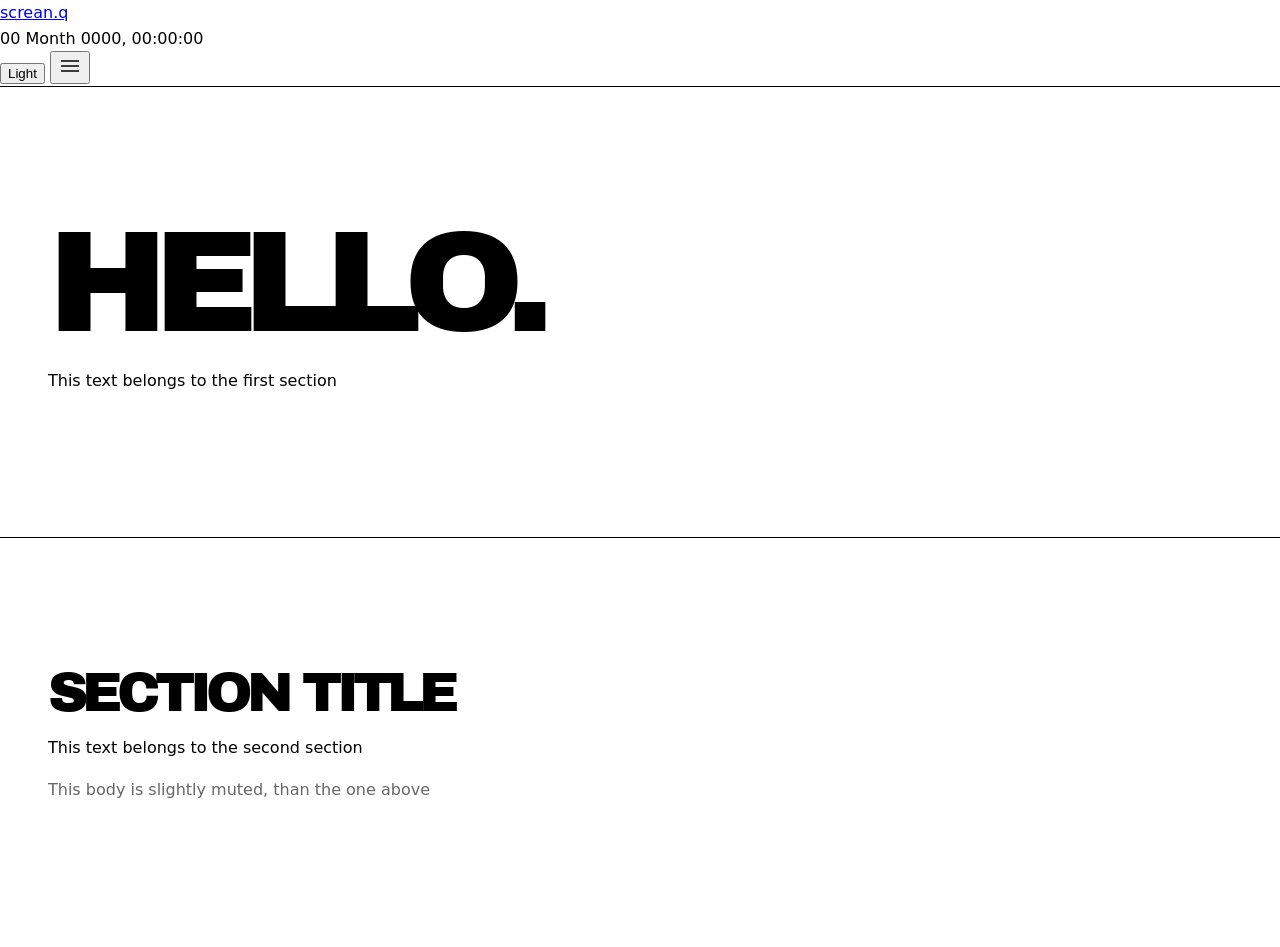
==== index.html @ d85c718d "progress1" ====
<!DOCTYPE html> <!-- just use ! to start with the basic chunk of code -->
<html lang="en">
<head>
    <meta charset="UTF-8">
    <meta name="viewport" content="width=device-width, initial-scale=1.0">
    <title>sqrean.q</title> <!--title of the website-->
    <link rel="preconnect" href="https://fonts.googleapis.com">     <!--these three lines(7,9,10) are copied from google fonts to fetch the 
    font style files before linking the css file, so the font is ready before the css starts running-->
    <link rel="preconnect" href="https://fonts.gstatic.com" crossorigin>
    <link href="https://fonts.googleapis.com/css2?family=Archivo+Black&display=swap" rel="stylesheet">
    <link rel="stylesheet" href="css/style.css"> <!--linking the css file-->
</head>
<body>
    <header class="site-header">    <!--semantic element for the top of the page-->
        <a class="header-cell header-brand" href="index.html">screan.q</a>  <!--class links to the label in css
        href.... names the site and its a link home-->
        <div class="header-cell header-time" >
            <time id="clock">00 Month 0000, 00:00:00</time>     <!--element for date and time-->
        </div>
        <button class="header-cell header-button" id="theme-toggle" type="button">Light</button>    <!--introducing the button
        type button is used so that it isnt just a clickable link that takes us to another site
        it works with a keyboard whereas div doesnt, it stops the button from behaving like a submit button-->
        <button class="header-cell header-button" id="theme-toggle" type="button" aria-label="Open navigation menu">
            <svg width="24" height="24" viewBox="0 0 24 24" aria-hidden="true">
                <path d="M3 7h18M3 12h18M3 17h18" fill="none" stroke="currentColor" stroke-width="1.5"/>
            </svg>
        </button>
    </header>
    <main>      <!-- marks pages main content-->
        <section class="section">   <!-- groups related content-->
            <div class="container">     <!-- goes inside a section-->
                <h1>Hello.</h1> <!--heading 1-->
                <p>This text belongs to the first section</p>
            </div>
        </section>
        <section class="section">
            <div class="container">
                <h2>Section Title</h2>
                <p>This text belongs to the second section</p>
                <p class="muted">This body is slightly muted, than the one above</p>
            </div>
        </section>
    </main>
    <script src="js/main.js"></script>   <!--linking the javascript file-->
</body>
</html>
---- css/style.css ----
/* 1. DESIGN TOKENS(colors, fonts, sizes, spacing) */
/* -- is used to declare variables btw */


:root{      /* a selector that is the top level comment, which is <html>. any variables defined here are available on the entire page */
    --color-bg: #ffffff;   /* page background (white)*/
    --color-text: #000000;  /* black text*/
    --color-text-muted: rgb(0 0 0 / 0.6);       /* is black at 60% opacity, which renders gray */
    --color-line: #000000;      /*thin dividers, full length one */
    --color-line-soft: rgb(0 0 0 / 0.2);        /*thin dividers, fainter version for minor divisions */

    --font-display: "Archivo Black", "Arial Black", Impact, sans-serif; /*these three are font stacks, the one with spaces are supposed to
    be in quotes. they are tried from left to right*/
    --font-body: "Inter", system-ui, -apple-system, "Segoe UI", Roboto, Arial, sans-serif;
    --font-mono: ui-monospace, "SFMono-Regular", Menlo, Consolas, monospace;
    
    --text-xs: 0.75rem;     /* extra small text*/
    --text-sm: 0.875rem;    /*small text*/
    --text-base: 1rem;      /*base size of text*/           
    --text-lg: 1.25rem;     /*large size of text*/
    --text-heading: clamp(2rem, 6vw, 4.5rem);   /*size of heading*/
    --text-display: clamp(3rem, 12vw, 9rem);    /*ssize of text display */
    /* rem is used to give size to the text, 1rem = 16px, it is used instead of px because if a user uses the browser with larger font sizes,
    rem will adjust the size hence being more user friendly */
    /*vw is viewport width*/

    --scale-1: 0.5rem;      /*declaring a set of scale variables to keep unformity in the site, so instead of coming
                            up with values on the spot we use already declared ones like [var(--space-3)]*/
    --scale-2: 1rem;
    --scale-3: 1.5rem;
    --scale-4: 2.5rem;
    --scale-5: 8rem;
    --scale-6: 6rem;

    --border: 1px solid var(--color-line);    /*using it means having the same thickness and changes with the color theme*/
    --border-soft: 1px solid var(--color-line-soft);  /* softer version of the one above */

    --page-padding: clamp(1rem, 4vw, 3rem); /*gap between the content and the screen edge, 1 rem for phones 3 rem for laptops */
    --page-max: 1600px; /*widest the content can get*/
}

:root[data-theme="dark"]{       /* dark theme settings, only need to change colors*/
    --color-bg:#000000;
    --color-text: #ffffff;
    --color-text-muted: rgb(255 255 255 / 0.6);
    --color-line: #ffffff; 
    --color-line-soft: rgb(255 255 255 / 0.25);
}

/* 2. reset and base styles*/

*,
*::before,   /*selects everything and the comma means "all of these" */
*::after {
    box-sizing: border-box; /*changes how the width is counted. the padding and border are counted inside the given value
    and stops the layout from overflowing*/
}
body{  /*css box model*/
    margin: 0;      /* removes the default 8px margin around the page*/
    background-color: var(--color-bg);      /* tokens are used to paint the page with the colors alotted to them */
    color: var(--color-text);
    font-family: var(--font-body);
    font-size: var(--text-base);
    line-height: 1.6;   /*space between the lines of text, no unit is used to it adjusts to the different font sizes */
    -webkit-font-smoothing: antialiased; /* makes light on dark text crisp on mac and ios, harmless elsewhere*/
}

/*HEADINGS*/
h1, h2, h3{
    margin: 0 0 var(--scale-2);
    font-family: var(--font-display);
    font-weight: 400;
    line-height: 0.95;
    letter-spacing: -0.10em;    /*for bringing heading letters slightly closer to each other*/
    text-transform: uppercase;
}
h1{font-size: clamp(3rem, 12vw, 9rem); }
h2{font-size: clamp(1.75rem, 5vw, 3.5rem); }
h3{font-size: 1.25rem; }

p{
    margin: 0 0 1em;
    max-width: 60ch;    /* limits the length of the paragraph by 60 characters, one ch = the length of '0' */
}
.muted{     /*is a class selector that mutes any text with the class=mute property*/
    color: var(--color-text-muted);
}
hr{     /* it is a hoizontal rule, we add that to replace the clunkyy default*/
    border: 0;
    border-top: 1px solid var(--color-line);
    margin: 2rem 0; 
}
:focus-visible{     /*draws an outline for wherever the keyboard user has tabbed to*/
    outline: 2px solid var(--text-base);
    outline-offset: 3px;
}
.container{     /*keeps content alligned and centered*/
    width: 100%;    /*makes it fill the screen on small windows*/
    max-width: var(--page-max);     /*stops grwoing past page-max*/
    margin-inline: auto;    /*splits left and right leftover spaces equally, which centeres the box, only works when width is limited.
    That is why --max-width is important*/
    padding-inline: var(--page-padding);    /*adds left and right gaps along the text direction*/
}
.section{   /*draws a full width line across the top of a section, and creates a vertical space inside it*/
    border-top: var(--border);      /*uses the line variable*/
    padding-block: var(--scale-5);  /*adds space above and below (block means top and bottom)*/
}
img{
    max-width: 100%;    /*stops an image from ever being wider than its container, prevents horizontal
    scrolling on phone*/
    display: block;     /*removes the small gap browsers leave under images */
}
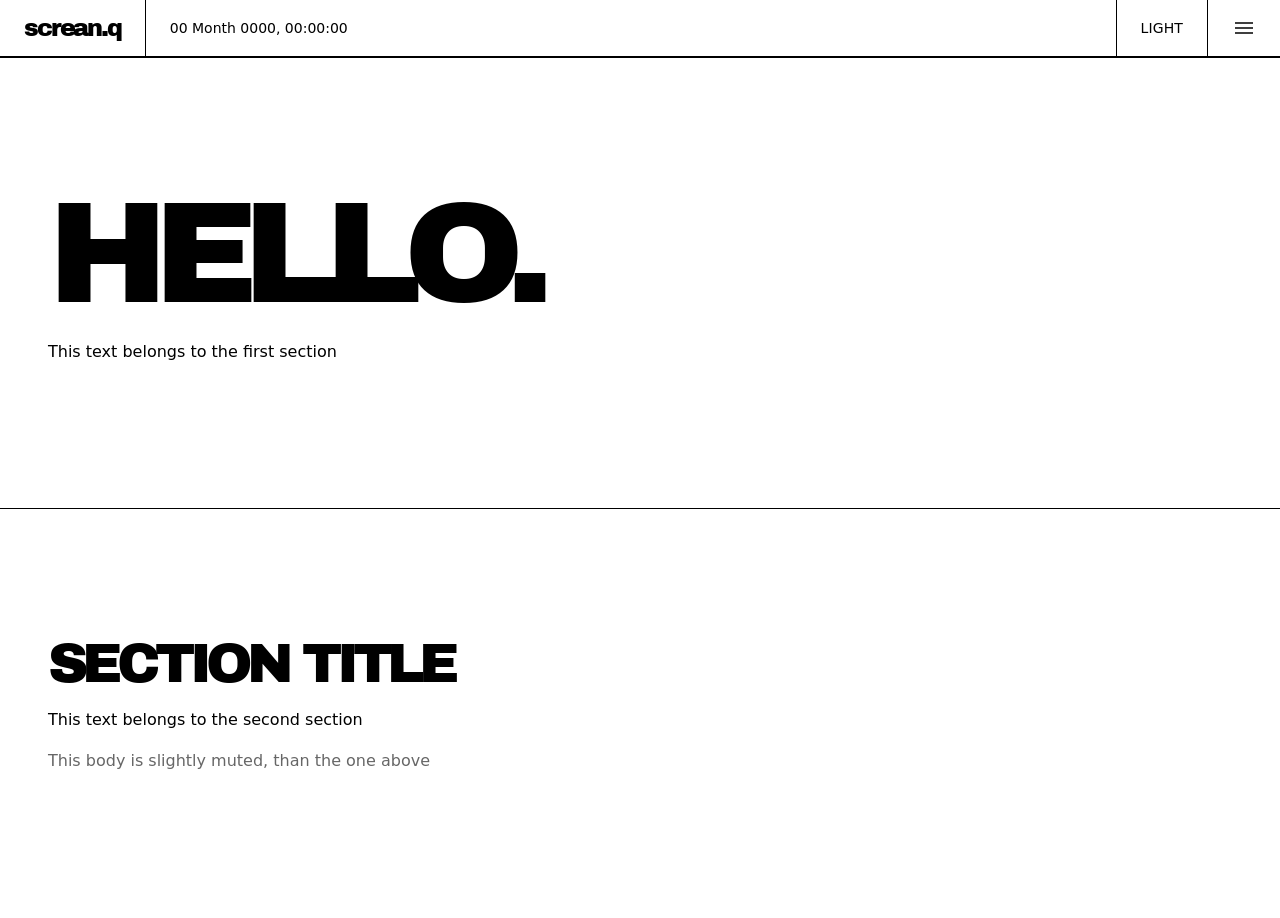
==== commit d2f2aaf0: "progress2" ====
--- a/index.html
+++ b/index.html
@@ -20,10 +20,16 @@
         <button class="header-cell header-button" id="theme-toggle" type="button">Light</button>    <!--introducing the button
         type button is used so that it isnt just a clickable link that takes us to another site
         it works with a keyboard whereas div doesnt, it stops the button from behaving like a submit button-->
-        <button class="header-cell header-button" id="theme-toggle" type="button" aria-label="Open navigation menu">
-            <svg width="24" height="24" viewBox="0 0 24 24" aria-hidden="true">
-                <path d="M3 7h18M3 12h18M3 17h18" fill="none" stroke="currentColor" stroke-width="1.5"/>
-            </svg>
+        <button class="header-cell header-button" id="menu-button" aria-label="Open navigation menu"> <!--aria-label gives the 
+            button a spoken name-->
+            <svg width="24" height="24" viewBox="0 0 24 24" aria-hidden="true">     <!--this is a tiny drawing in the code
+                viewbox makes a 24 x 24 drawing area , path d draws three horizontal lines M3 7 means move to x=3, y=7
+                h18 means a horizontal line 18 units to the right same for y=12 and y =17. aria hidden hides the icon from screen
+                readers since aria label already describes it.-->
+                <path d="M3 7h18M3 12h18M3 17h18" fill="none" stroke="currentColor" stroke-width="1.5"/>    <!--stroke currentcolor
+                uses the same color as the text to make the lines, so in dark mode the lines will automatically turn to white-->
+            </svg>      <!--why svg and not ☰ because the character's look depends on the font the visitor uses, svg makes it 
+            universal-->
         </button>
     </header>
     <main>      <!-- marks pages main content-->
--- a/css/style.css
+++ b/css/style.css
@@ -17,7 +17,7 @@
     --text-xs: 0.75rem;     /* extra small text*/
     --text-sm: 0.875rem;    /*small text*/
     --text-base: 1rem;      /*base size of text*/           
-    --text-lg: 1.25rem;     /*large size of text*/
+    --text-lg: 1.5rem;     /*large size of text*/
     --text-heading: clamp(2rem, 6vw, 4.5rem);   /*size of heading*/
     --text-display: clamp(3rem, 12vw, 9rem);    /*ssize of text display */
     /* rem is used to give size to the text, 1rem = 16px, it is used instead of px because if a user uses the browser with larger font sizes,
@@ -110,3 +110,57 @@
     scrolling on phone*/
     display: block;     /*removes the small gap browsers leave under images */
 }
+/* HEADING */
+
+.site-header{   /*makes the header a flex row and draws a horizontal line using the border variable*/
+    display: flex;
+    border-bottom: var(--border);
+}
+.header-cell{   /*makes section itself a flex container for the different contents*/ 
+    display: flex;
+    align-items: center;
+    padding: var(--scale-2) var(--scale-3);     /*padding vertical horizontal*/
+}
+.header-cell + .header-cell{    /* to add adjacent selectors, to add vertical lines to seperate the contents
+    except the first, we can also use border-left for each but that would be more code */
+    border-left: var(--border);
+}
+.header-brand{  /*for the screan.q logo link*/
+    font-family: var(--font-display);
+    font-size: var(--text-lg);
+    line-height: 1;
+    color: inherit; /*uses the color of the parent (the website) and changes the default blue color that a browser gives a link*/
+    text-decoration: none;  /*this removes the default underline that a browser gives to link*/
+    white-space: nowrap;    /*stops wrapping the name into more than 1 line*/
+    letter-spacing: -0.09em;
+    cursor: pointer;
+}
+.header-time{
+    flex: 1;
+    font-size: var(--text-sm);
+    font-variant-numeric: tabular-nums;     /*makes every digit the same width so when the clock ticks it wont wobble */
+    cursor: pointer;
+}
+.header-button{     /*removes the light gray default button, no background, no border, inherited text color and font, 
+    small uppercase text with slightly spaced letters, and a pointer cursor*/
+    background: none;   
+    border: 0;
+    color: inherit;
+    font: inherit;
+    font-size: var(--text-sm);
+    letter-spacing: 0.008em;
+    text-transform: uppercase;
+    cursor: pointer;
+}
+.header-button:hover{       /*for when mouse hovers on the button, it swaps the color of the button and text*/
+    background-color: var(--color-text);
+    color: var(--color-bg); 
+}
+.header-brand:hover{
+    background-color: var(--color-text);
+    color: var(--color-bg); 
+}
+.header-time:hover{
+    background-color: var(--color-text);
+    color: var(--color-bg); 
+}
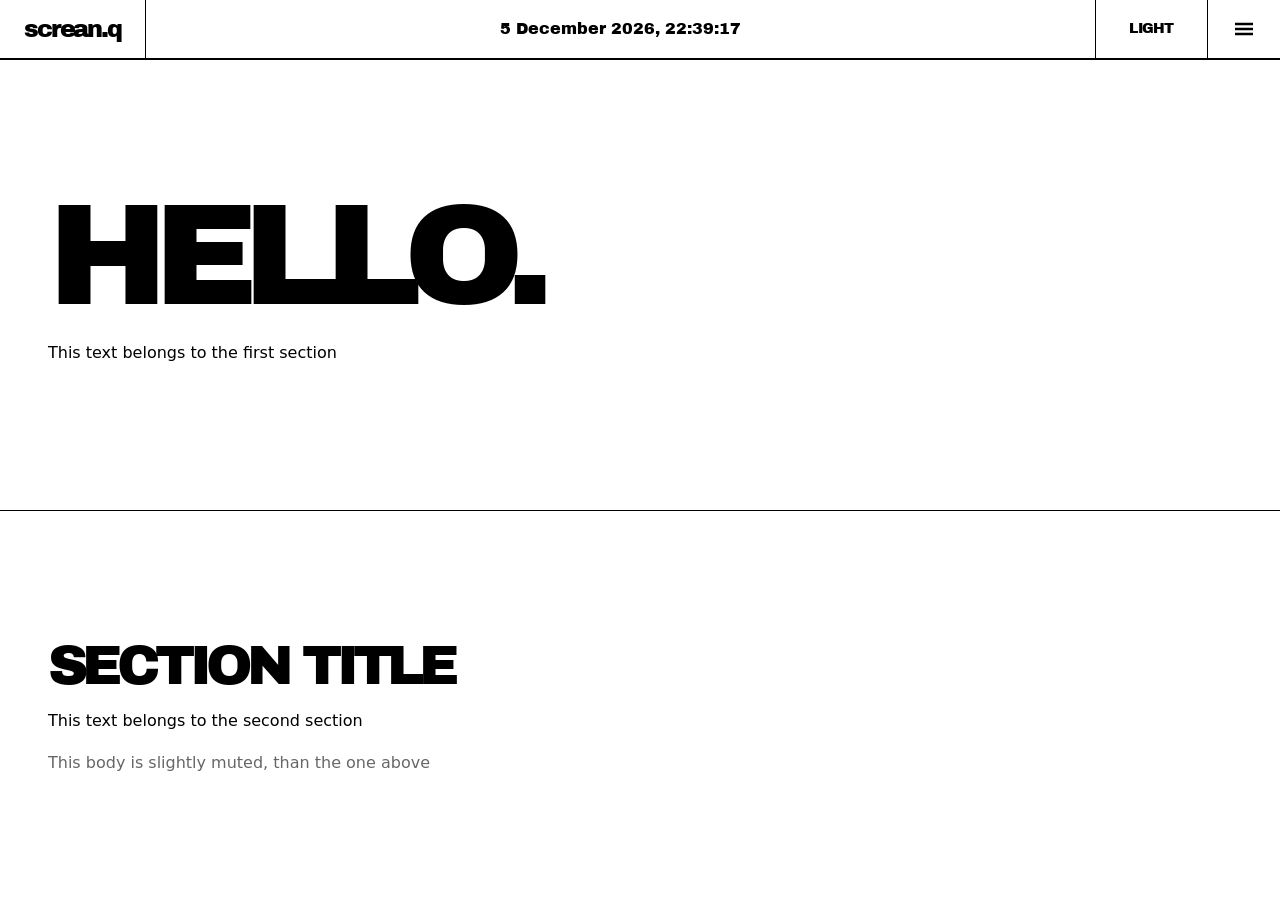
==== commit a741455e: "progress_3" ====
--- a/index.html
+++ b/index.html
@@ -8,6 +8,13 @@
     font style files before linking the css file, so the font is ready before the css starts running-->
     <link rel="preconnect" href="https://fonts.gstatic.com" crossorigin>
     <link href="https://fonts.googleapis.com/css2?family=Archivo+Black&display=swap" rel="stylesheet">
+    <script>    //inline script       
+    try {   //does t a smaller version of the code we wrote for the theme of the page
+        if(localStorage.getItem("theme") === "dark"){
+            document.documentElement.setAttribute("data-theme", "dark");
+        }
+    } catch(error) {}   
+    </script>
     <link rel="stylesheet" href="css/style.css"> <!--linking the css file-->
 </head>
 <body>
@@ -20,18 +27,39 @@
         <button class="header-cell header-button" id="theme-toggle" type="button">Light</button>    <!--introducing the button
         type button is used so that it isnt just a clickable link that takes us to another site
         it works with a keyboard whereas div doesnt, it stops the button from behaving like a submit button-->
-        <button class="header-cell header-button" id="menu-button" aria-label="Open navigation menu"> <!--aria-label gives the 
+        <button class="header-cell header-button" id="menu-button" aria-expanded="false" aria-controls="nav-panel" aria-label="Open navigation menu"> <!--aria-label gives the 
             button a spoken name-->
             <svg width="24" height="24" viewBox="0 0 24 24" aria-hidden="true">     <!--this is a tiny drawing in the code
                 viewbox makes a 24 x 24 drawing area , path d draws three horizontal lines M3 7 means move to x=3, y=7
                 h18 means a horizontal line 18 units to the right same for y=12 and y =17. aria hidden hides the icon from screen
                 readers since aria label already describes it.-->
-                <path d="M3 7h18M3 12h18M3 17h18" fill="none" stroke="currentColor" stroke-width="1.5"/>    <!--stroke currentcolor
+                <path d="M3 7h18M3 12h18M3 17h18" fill="none" stroke="currentColor" stroke-width="2.5"/>    <!--stroke currentcolor
                 uses the same color as the text to make the lines, so in dark mode the lines will automatically turn to white-->
             </svg>      <!--why svg and not ☰ because the character's look depends on the font the visitor uses, svg makes it 
             universal-->
         </button>
     </header>
+    <div class="nav-backdrop" id="nav-backdrop"></div>  <!--nav-backdrop is an empty div that will give that dimmed overlay, it has no 
+    content, just the look-->
+    <nav class="nav-panel" id="nav-panel" aria-label="Main navigation">     <!--nav makes a block of navigation links and aria label
+        names it, because the footer will also have a nav block, so for screen readers to identify the difference-->
+        <div class="nav-panel-top">
+            <span class="header-cell">Menu</span>
+            <button class="header-cell header-button" id="menu-close" type="button" aria-label="Close navigation menu">     <!-- headercell
+                and headerbutton are reused so that the close button gets the styling and hover for free and its size mathes ☰ so it replaces
+                it perfectly when the navigation bar opens-->
+                <svg width="24" height="24" viewbox="0 0 24 24" aria-hidden="true">     <!--to draw the cross sign for the close button-->
+                    <path d="M5 5l14 14M19 5L5 19" fill="none" stroke="currentColor"  stroke-width="3"/>
+                </svg>
+            </button>
+        </div>
+        <ul class="nav-list">
+            <li><a href="index.html">MAIN</a></li>      <!--unordered lists, for the links in the navigation block-->
+            <li><a href="gallery.html">GALLERY</a></li>
+            <li><a href="work.html">MY WORK</a></li>
+            <li><a href="contact.html">CONTACT ME</a></li>
+        </ul>
+    </nav>
     <main>      <!-- marks pages main content-->
         <section class="section">   <!-- groups related content-->
             <div class="container">     <!-- goes inside a section-->
--- a/css/style.css
+++ b/css/style.css
@@ -137,9 +137,10 @@
 }
 .header-time{
     flex: 1;
-    font-size: var(--text-sm);
+    font-size: var(--text-base);
     font-variant-numeric: tabular-nums;     /*makes every digit the same width so when the clock ticks it wont wobble */
-    cursor: pointer;
+    font-family: var(--font-display);
+    flex-flow: column;  /*centres the time in the flex box*/
 }
 .header-button{     /*removes the light gray default button, no background, no border, inherited text color and font, 
     small uppercase text with slightly spaced letters, and a pointer cursor*/
@@ -147,8 +148,9 @@
     border: 0;
     color: inherit;
     font: inherit;
+    font-family: var(--font-display);
     font-size: var(--text-sm);
-    letter-spacing: 0.008em;
+    letter-spacing: -0.05em;
     text-transform: uppercase;
     cursor: pointer;
 }
@@ -160,7 +162,95 @@
     background-color: var(--color-text);
     color: var(--color-bg); 
 }
-.header-time:hover{
+#theme-toggle{  /*is an id selector*/
+    min-width: 7rem;   /*width of the flex*/
+    justify-content: center;    /*centers the text*/
+}
+*,
+*::before,
+*::after {
+    transition: background-color 0.25s ease-in, color 0.25s ease-in, border-color 0.25s ease-in;     /*tells the browser to animate a transition
+    for those three properties for 0.25 seconds, so the theme changes smoothly and so does the hovering*/
+}
+@media (prefers-reduced-motion: reduce){    /*this is a media query, a condition that only applies its rules if the visitor's device 
+    matches, some people dont like animation and switch off animations in their system settings, this block honours that by switching
+    transitions off*/
+    *,
+    *::before,
+    *::after
+    .nav-panel,
+    .nav-backdrop {
+        transition: none;
+    }
+}
+/*NAVIGATION PANEL*/
+
+.nav-backdrop{
+    position: fixed;    /* fixes the position, so it doesnt move even when the page scrolls */
+    inset: 0;   /* means all (top, right, left, bottom) are 0*/
+    z-index: 10;    /*controls stacking, higher number is drawn on top, like panel is 20 so it sits above the back drop*/
+    background-color: rgba(0, 0, 0, 0.5);
+    opacity: 0;
+    visibility: hidden;     /* removes from the tab order and screen readers when the panel is closed, not display: none because
+    display cant be animated*/
+    transition: opacity 0.3s ease, visibility 0s linear 0.3s;
+}
+.nav-backdrop-is-open{
+    opacity: 1;
+    visibility: visible;
+    transition: opacity 0.3s ease;
+}
+.nav-panel{
+    position: fixed;
+    top: 0;
+    right: 0;
+    bottom: 0;
+    z-index: 20;
+    width: min(28rem, 88vw);    /*28 rem wide but not more than 88% of the viewport width, min() makes it choose the smaller value*/
+    overflow-y: auto;
+    background-color: var(--color-bg);
+    border-left: var(--border);
+    visibility: hidden;
+    transform: translateX(100%);    /*shifts the panel by its own width, so it waits completely off-screen, translateX(0%) is its resting
+    place, transform is a cheap and easy way to animate movement*/
+    transition: transform 0.3s ease, visibility 0s linear 0.3s; /* means to switch the visbility after 0.3 seconds and taking 0 seconds to
+    switch, so the content stays visible until the panel is closed*/ 
+}
+.nav-panel.is-open{     /*an element has both classes, adding is-open in js flips every property in that rule at once*/
+    visibility: visible;
+    transform: none;
+    transition: transform 0.3s ease;
+}
+.nav-panel-top{
+    display: flex;
+    justify-content: space-between;
+    border-bottom: var(--border);
+}
+.nav-list{
+    margin: 0;      /*removes the default indentation*/
+    padding: 0;     /*removes the default indentation*/
+    list-style: none;   /*removes the bullet points*/
+}
+.nav-list-li{
+    border-bottom: var(--border);
+}
+.nav-list a{    /*uses a display block which makes the whole row clickable and and gives it padding*/
+    display: block;
+    padding: var(--scale-3);
+    font-family: var(--font-display);
+    font-size: clamp(1.75rem, 4vw, 2.75rem);
+    line-height: 1;
+    text-transform: uppercase;
+    color: inherit;
+    text-decoration: none;
+}
+.nav-list-a:hover {
     background-color: var(--color-text);
-    color: var(--color-bg); 
+    color: var(--color-bg);
+}
+.nav-list a[aria-current="page"] {      /*is an attribute selector, it matches links that have that attribute. js will add it only to the 
+    current pages link, a thick underline marks the page without relying on the color*/
+    text-decoration: underline;
+    text-decoration-thickness: 3px;
+    text-underline-offset: 0.2em;
 }
